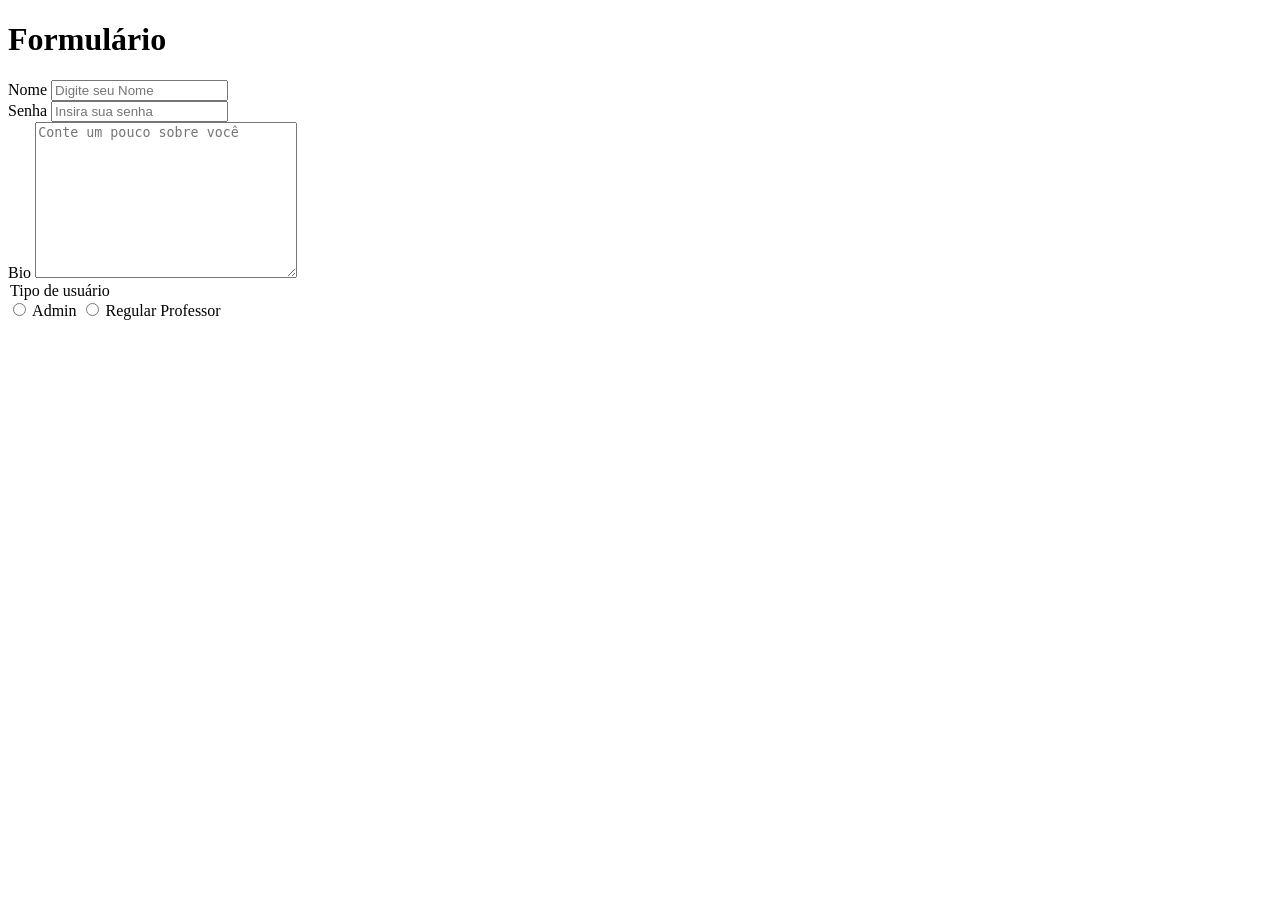
==== formulario.html @ f1a2e6a5 "Add files via upload" ====
<!DOCTYPE html>
<html lang="pt-BR">
<head>
    <meta charset="UTF-8">
    <meta name="viewport" content="width=device-width, initial-scale=1.0">
    <title>Formulário</title>
    <style>

    </style>
</head>
<body>
    <div class="form-container">
        <h1>Formulário</h1>

        <form method="POST" action="http://localhost:3003/usuarios">
            <input type="hidden" name="id" value="3">

            <div class="form-group">
                <label for="name">Nome</label>
                <input type="text" id="name" name="name" placeholder="Digite seu Nome">
            </div>

            <div class="form-group">
                <label for="senha">Senha</label>
                <input type="password" name="senha" id="senha" placeholder="Insira sua senha"></input>
            </div>
            <div class="form-group">
                <label for="bio">Bio</label>
                <textarea name="bio" id="bio" cols="30" rows="10" placeholder="Conte um pouco sobre você"></textarea>
            </div>
            <filedset class="form-group">
                <legend>Tipo de usuário</legend>
                <label for="admin">
                    <input type="radio" name="tipo" id="admin" value="admin"> Admin
                </label>
                <label for="regular">
                    <input type="radio" name="tipo" id="regular" value="regular"> Regular
                </label>
                <label for="professor">
                    <label type="radio" name="tipo" id="professor" value="professor"> Professor
                </label>
                </label>
            </filedset>
        </form>
    </div>
</body>
</html>
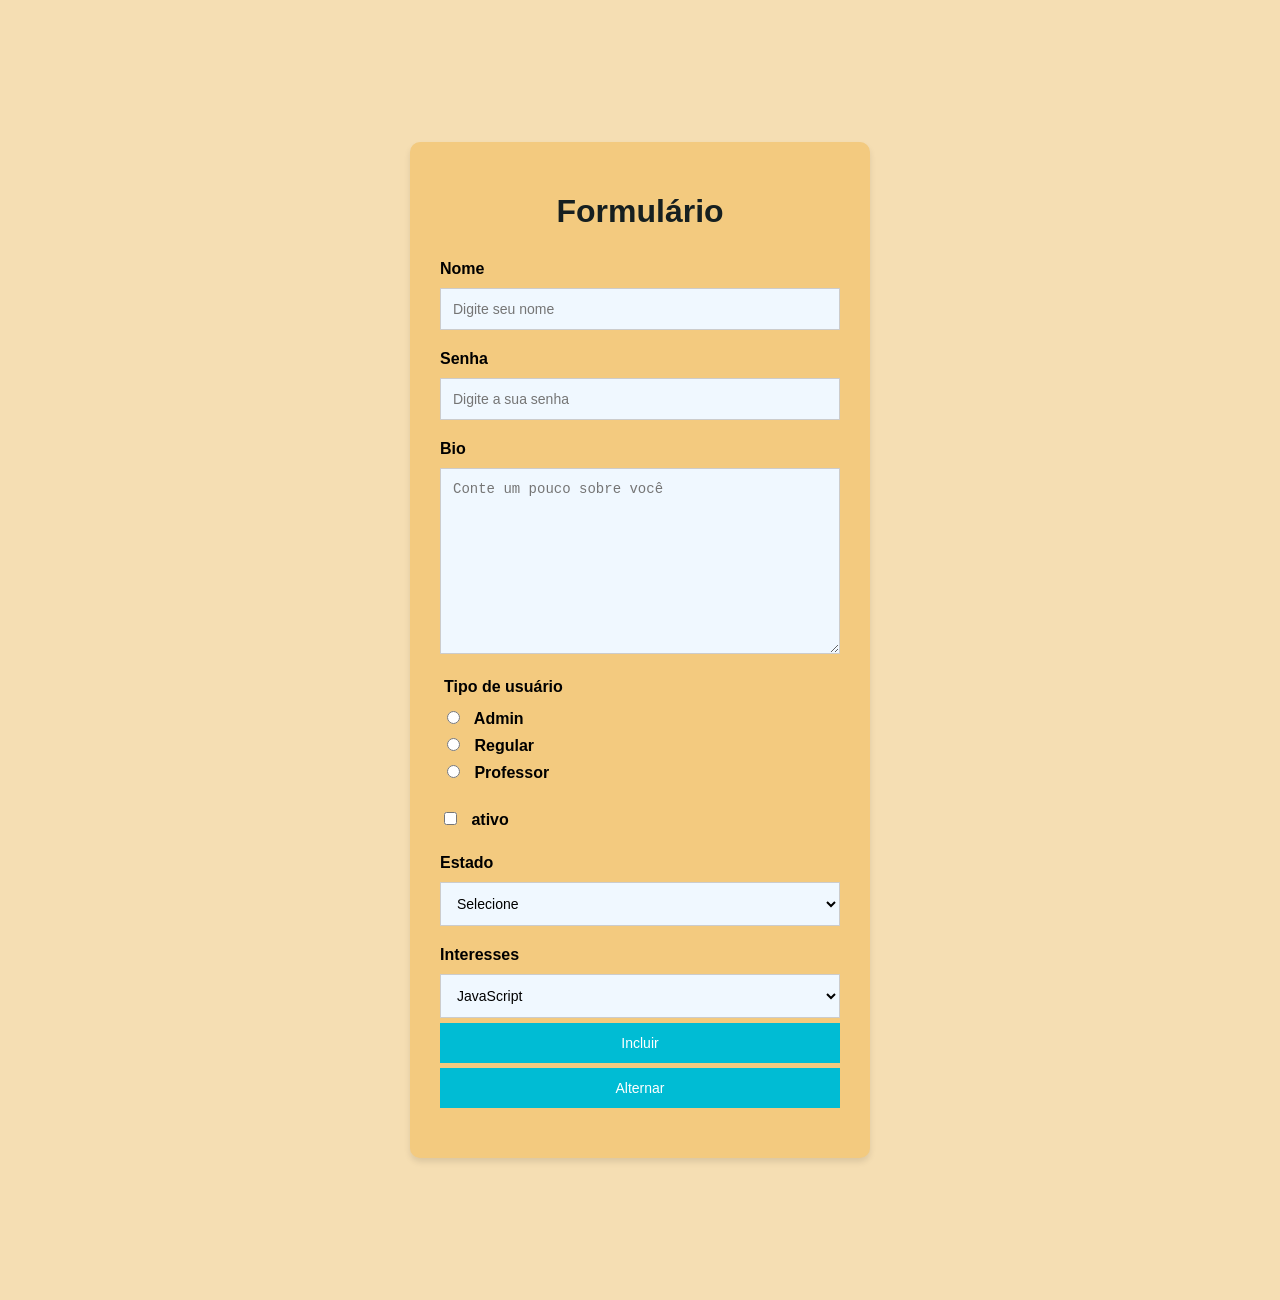
==== commit 5afe245d: "Refactor formulario.html with new styles and fields Updated the HTML form structure and styles, adde" ====
--- a/formulario.html
+++ b/formulario.html
@@ -5,30 +5,124 @@
     <meta name="viewport" content="width=device-width, initial-scale=1.0">
     <title>Formulário</title>
     <style>
+        /* Reset estrutura básica */
+        body{
+            font-family: Arial, Helvetica, sans-serif;
+            margin: 100px;
+            padding: 100px;
+            background-color: wheat;
+            display: flex;
+            justify-content: center;
+            align-items: center;
+            height: 100vh;
+        }
 
+        .form-container{
+            background-color: rgb(243, 202, 127);
+            border-radius:10px;
+            box-shadow: 0 4px 6px rgba(0, 0, 0, 0.1);
+            padding: 30px;
+            width: 100%;
+            max-width: 400px;
+        }
+
+        h1{
+            text-align:center;
+            color: #161f20;
+            margin-bottom: 30px;
+        }
+
+        form{
+            display: flex;
+            flex-direction: column;
+        }
+
+        .form-group{
+            margin-bottom: 20px;
+        }
+
+        label{
+            font-weight: bold;
+            margin-bottom: 5px;
+            display: block;
+        }
+
+        input,
+        textarea,
+        select,
+        button{
+            width: 100%;
+            padding: 12px;
+            margin-top: 5px;
+            border: 1px solid #ccc;
+            font-size: 14px;
+            box-sizing: border-box;
+            background-color: #f0f8ff;
+        }
+
+        input[type="radio"],
+        input[type="checkbox"]{
+            display: inline-block;
+            width: auto;
+            margin-right: 10px;
+        }
+
+        button{
+            background-color: #00bcd4;
+            color: white;
+            border: none;
+            cursor: pointer;
+            transition: background-color 0.3s;
+        }
+        button:hover{
+            background-color: #0097a7;
+        }
+
+        select,textarea{
+            transition: border-color 0.3s;
+        }
+
+        input:focus,textarea:focus,select:focus{
+            border-color: #00bcd4;
+            outline:none;
+        }
+
+        fieldset{
+            border:none;
+            padding:0;
+        }
+        legend{
+            font-weight:bold;
+            margin-bottom:10px;
+        }
+
+        .buttons{
+            display: flex;
+            justify-content:space-between;
+            gap:10px;
+        }
     </style>
 </head>
 <body>
     <div class="form-container">
         <h1>Formulário</h1>
-
-        <form method="POST" action="http://localhost:3003/usuarios">
+        
+        <form Method="POST" action="http://localhost:3003/usuarios">
             <input type="hidden" name="id" value="3">
 
             <div class="form-group">
                 <label for="name">Nome</label>
-                <input type="text" id="name" name="name" placeholder="Digite seu Nome">
-            </div>
-
+                <input type="text" id="name" name="name" placeholder="Digite seu nome">
+            </div>  
             <div class="form-group">
                 <label for="senha">Senha</label>
-                <input type="password" name="senha" id="senha" placeholder="Insira sua senha"></input>
-            </div>
+                <input type="password" name="senha" id="senha" placeholder="Digite a sua senha">
+            </div>        
             <div class="form-group">
                 <label for="bio">Bio</label>
                 <textarea name="bio" id="bio" cols="30" rows="10" placeholder="Conte um pouco sobre você"></textarea>
             </div>
-            <filedset class="form-group">
+            <fieldset class="form-group">
                 <legend>Tipo de usuário</legend>
                 <label for="admin">
                     <input type="radio" name="tipo" id="admin" value="admin"> Admin
@@ -37,11 +131,43 @@
                     <input type="radio" name="tipo" id="regular" value="regular"> Regular
                 </label>
                 <label for="professor">
-                    <label type="radio" name="tipo" id="professor" value="professor"> Professor
+                    <input type="radio" name="tipo" id="professor" value="professor"> Professor
                 </label>
+            </fieldset>
+            <div class="form-group">
+                <label for="ativo">
+                    <input type="checkbox" name="ativo" id="ativo"> ativo
                 </label>
-            </filedset>
+            </div>
+            <div class="form-group">
+                <label for="estado">Estado</label>
+                <select name="estado" id="id">
+                    <option value="">Selecione</option>
+                    <option value="ac">Acre</option>
+                    <option value="ba">Bahia</option>
+                    <option value="ce">Ceara</option>
+                    <option value="pr">Paraná</option>
+                    <option value="ms">Minas Gerais</option>
+                    <option value="pa">Pará</option>
+                    <option value="df">Distrito Federal</option>
+                </select>
+            </div>
+            <div class="formgroup">
+                <label for="interest">Interesses</label>
+                <select name="name" id="interesses" multiple-sizes="7">
+                    <option value="js">JavaScript</option>
+                    <option value="java">Java</option>
+                    <option value="php">PHP</option>
+                    <option value="python">Python</option>
+                    <option value="go">Go</option>
+                    <option value="c">C</option>
+                </select>
+            </div>
+            <div class="form-group button">
+                <button type="submit">Incluir</button>
+                <button formaction="http://lolcalhost:3003/usuarios/3" type="submit">Alternar</button>
+            </div>
         </form>
     </div>
 </body>
-</html>+</html>
